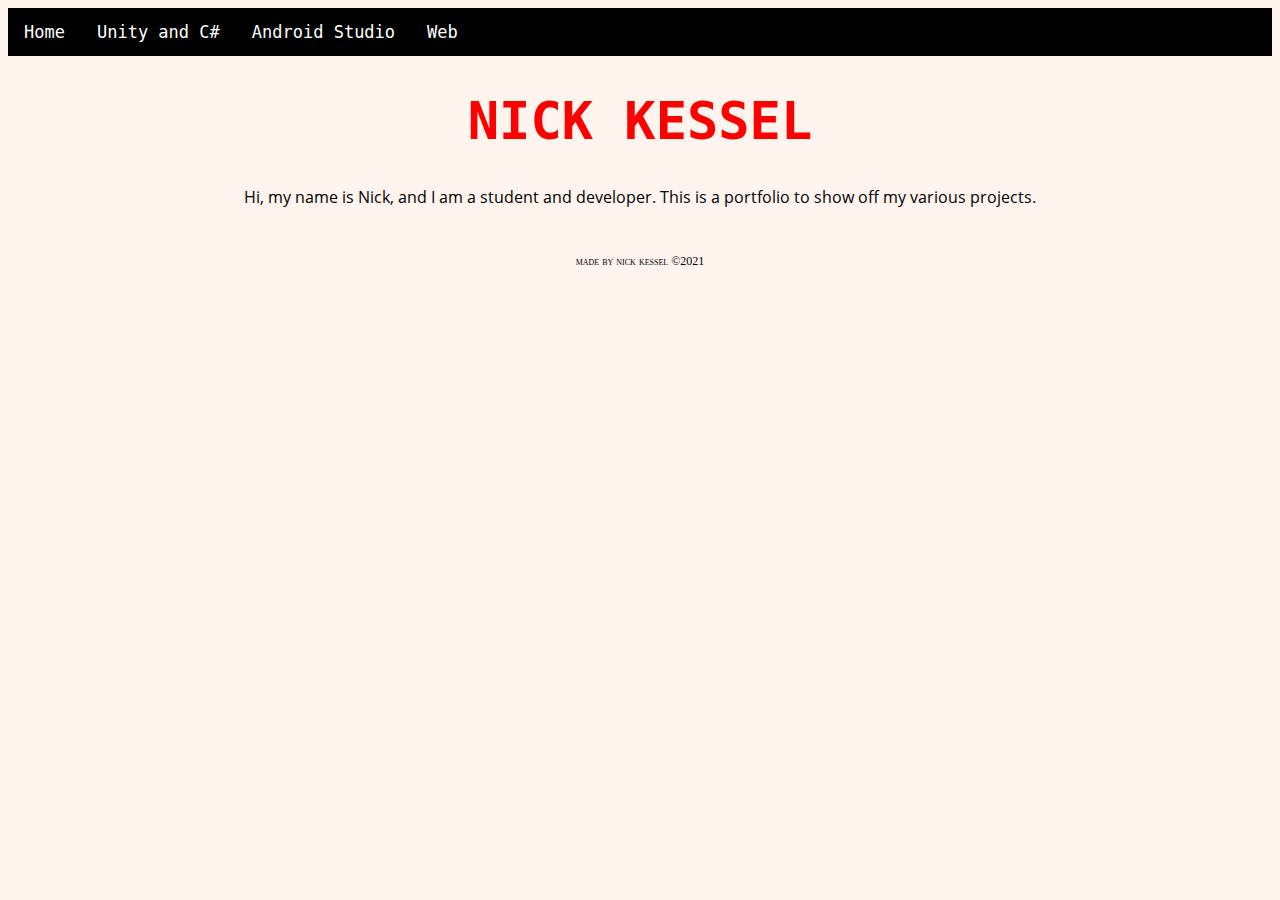
==== index.html @ a8d3d03e "32421 650pm final" ====
<!DOCTYPE html>
<html>
  <head>
    <title> Nick Kessel - Portfolio </title>
    <link rel="stylesheet" type="text/css" href="stylesheet.css" media="screen"/>
  </head>
  <body>

    <div class="topnav">
      <a class="active" href= "index.html">Home</a>
      <a href="unity.html">Unity and C#</a>
      <a href="android.html">Android Studio</a>
      <a href="#web">Web</a>
    </div>
    <h1 class="mainheading">
      NICK KESSEL
    </h1>
      <p class="textp">
        Hi, my name is Nick, and I am a student and developer. This is a portfolio to show off my various projects.
      </p>
      <footer class="foot"> made by nick kessel ©2021  </footer>

  </body>

  </html>
---- stylesheet.css ----
/* fonts */
@font-face {
  font-family: openSans;
  src: url(OpenSans-Regular.ttf);
}


body {
  background-color: seashell;
}
.mainheading {
  text-align: center;
  color: red;
  font-family:monospace;
  font-size: 400%;
}
p.textp {
  text-align: center;
  font-family: openSans;
  font-variant: normal;
}
.subhead {
  text-align: center;
  font-family:  sans-serif;
  font-size: 250%;
  padding-top: 70px;
}

.foot {
  text-align: center;
  font-size: 75%;
  font-variant:small-caps;
  padding-top: 30px;
}
video {
  display: block;
  margin: 0 auto;
}
/* top navigation bar*/
.topnav {
  background-color: black;
  overflow: hidden;

}

.topnav a {
  float: left;
  color: white;
  text-align: center;
  padding: 14px 16px;
  text-decoration: none;
  font-size: 17px;
  font-family: monospace;

}

.topnav a:hover {
  background-color: white;
  color:black;
}

.topnav a:active {
  background-color: blue;
}
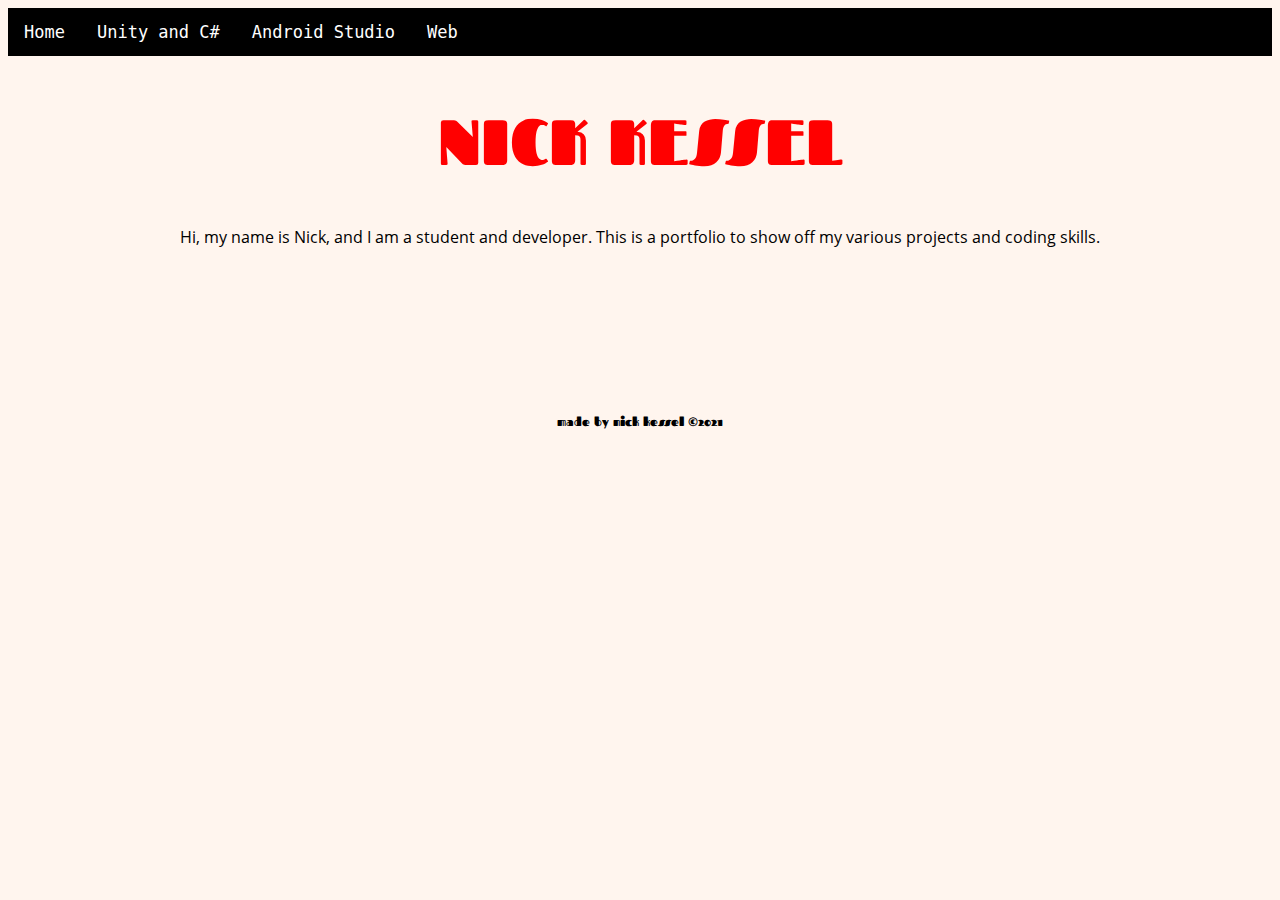
==== commit 129813e2: "Add files via upload" ====
--- a/index.html
+++ b/index.html
@@ -3,6 +3,7 @@
   <head>
     <title> Nick Kessel - Portfolio </title>
     <link rel="stylesheet" type="text/css" href="stylesheet.css" media="screen"/>
+
   </head>
   <body>
 
@@ -10,13 +11,14 @@
       <a class="active" href= "index.html">Home</a>
       <a href="unity.html">Unity and C#</a>
       <a href="android.html">Android Studio</a>
-      <a href="#web">Web</a>
+      <a href="web.html">Web</a>
     </div>
     <h1 class="mainheading">
       NICK KESSEL
     </h1>
       <p class="textp">
-        Hi, my name is Nick, and I am a student and developer. This is a portfolio to show off my various projects.
+        Hi, my name is Nick, and I am a student and developer.
+        This is a portfolio to show off my various projects and coding skills.
       </p>
       <footer class="foot"> made by nick kessel ©2021  </footer>
 
--- a/stylesheet.css
+++ b/stylesheet.css
@@ -1,7 +1,14 @@
 /* fonts */
 @font-face {
   font-family: openSans;
-  src: url(OpenSans-Regular.ttf);
+  src: url(Fonts/OpenSans-Regular.ttf);
+}
+
+@font-face {
+
+font-family: display;
+src: url(Fonts/Fascinate-Regular.ttf);
+
 }
 
 
@@ -11,7 +18,7 @@
 .mainheading {
   text-align: center;
   color: red;
-  font-family:monospace;
+  font-family:display;
   font-size: 400%;
 }
 p.textp {
@@ -23,24 +30,25 @@
   text-align: center;
   font-family:  sans-serif;
   font-size: 250%;
-  padding-top: 70px;
+  padding-top: 30px;
 }
 
 .foot {
   text-align: center;
   font-size: 75%;
-  font-variant:small-caps;
-  padding-top: 30px;
+  font-family: display;
+  padding-top: 150px;
 }
 video {
   display: block;
   margin: 0 auto;
 }
+
+
 /* top navigation bar*/
 .topnav {
   background-color: black;
   overflow: hidden;
-
 }
 
 .topnav a {
@@ -52,13 +60,10 @@
   font-size: 17px;
   font-family: monospace;
 
+
 }
 
 .topnav a:hover {
   background-color: white;
   color:black;
 }
-
-.topnav a:active {
-  background-color: blue;
-}
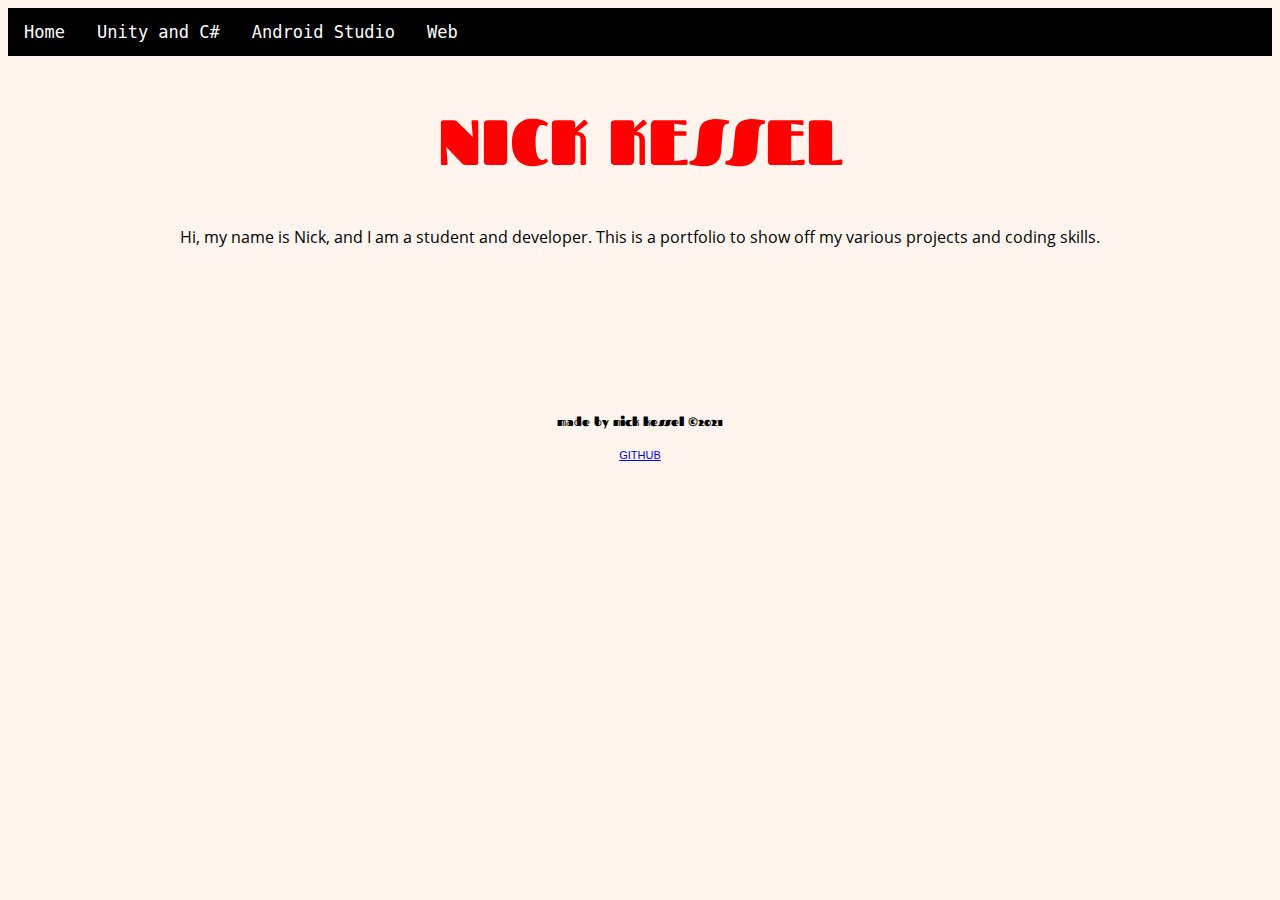
==== commit 99fb0be8: "Add files via upload" ====
--- a/index.html
+++ b/index.html
@@ -20,7 +20,7 @@
         Hi, my name is Nick, and I am a student and developer.
         This is a portfolio to show off my various projects and coding skills.
       </p>
-      <footer class="foot"> made by nick kessel ©2021  </footer>
+      <footer> <p class="foottext">made by nick kessel ©2021</p> <p class="footlink"> <a href="https://github.com/nickkessel"> github</a> </p>  </footer>
 
   </body>
 
--- a/stylesheet.css
+++ b/stylesheet.css
@@ -33,11 +33,18 @@
   padding-top: 30px;
 }
 
-.foot {
+.foottext {
   text-align: center;
   font-size: 75%;
   font-family: display;
   padding-top: 150px;
+}
+
+.footlink {
+  text-align: center;
+  font-size: 100%;
+  font-family: sans-serif;
+  font-variant: small-caps;
 }
 video {
   display: block;
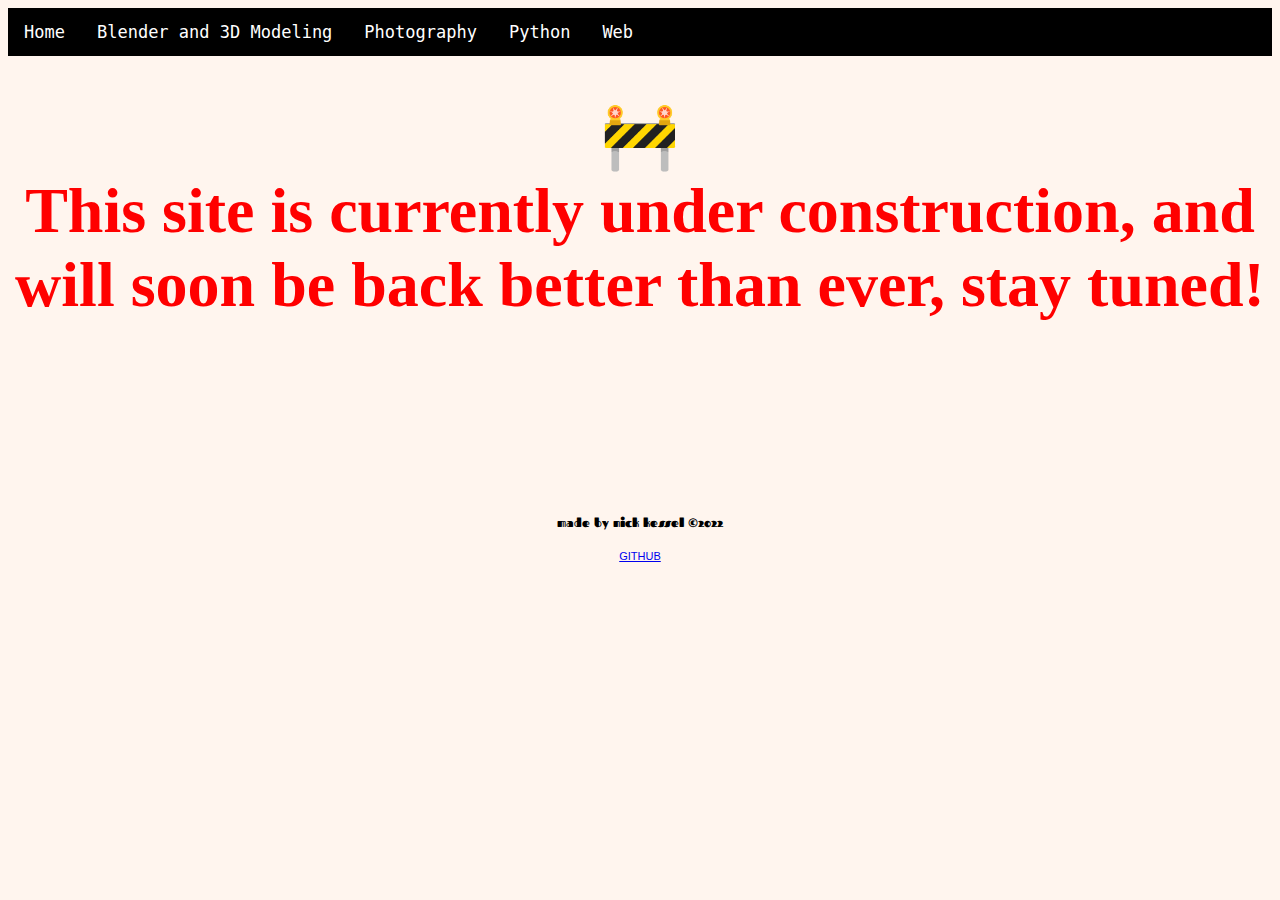
==== commit 3c052716: "rebooting" ====
--- a/index.html
+++ b/index.html
@@ -1,6 +1,7 @@
 <!DOCTYPE html>
 <html>
   <head>
+    <meta http-equiv="Refresh" content="url=https://www.nickkessel.github.io/temp.html">
     <title> Nick Kessel - Portfolio </title>
     <link rel="stylesheet" type="text/css" href="stylesheet.css" media="screen"/>
 
@@ -9,18 +10,19 @@
 
     <div class="topnav">
       <a class="active" href= "index.html">Home</a>
-      <a href="unity.html">Unity and C#</a>
-      <a href="android.html">Android Studio</a>
+      <a href="blender.html">Blender and 3D Modeling</a>
+      <a href="photography.html">Photography</a>
+      <a href="python.html">Python</a>
       <a href="web.html">Web</a>
     </div>
     <h1 class="mainheading">
-      NICK KESSEL
+      🚧<br> This site is currently under construction, and will soon be back better than ever, stay tuned!
     </h1>
-      <p class="textp">
+      <!--<p class="textp">
         Hi, my name is Nick, and I am a student and developer.
         This is a portfolio to show off my various projects and coding skills.
-      </p>
-      <footer> <p class="foottext">made by nick kessel ©2021</p> <p class="footlink"> <a href="https://github.com/nickkessel"> github</a> </p>  </footer>
+      </p>-->
+      <footer> <p class="foottext">made by nick kessel ©2022</p> <p class="footlink"> <a href="https://github.com/nickkessel"> github</a> </p>  </footer>
 
   </body>
 
--- a/stylesheet.css
+++ b/stylesheet.css
@@ -11,6 +11,11 @@
 
 }
 
+@font-face {
+  font-family: futuristic;
+  src: url(Fonts/Android101-El3e.ttf)
+}
+
 
 body {
   background-color: seashell;
@@ -18,7 +23,7 @@
 .mainheading {
   text-align: center;
   color: red;
-  font-family:display;
+  font-family:futuristic;
   font-size: 400%;
 }
 p.textp {
@@ -51,6 +56,17 @@
   margin: 0 auto;
 }
 
+.video_caption {
+  text-align: center;
+  font-family: openSans;
+  font-variant: small-caps;
+
+}
+
+.desc_head {
+  text-align: center;
+  font-family: openSans;
+}
 
 /* top navigation bar*/
 .topnav {
@@ -61,7 +77,7 @@
 .topnav a {
   float: left;
   color: white;
-  text-align: center;
+  text-align: left;
   padding: 14px 16px;
   text-decoration: none;
   font-size: 17px;
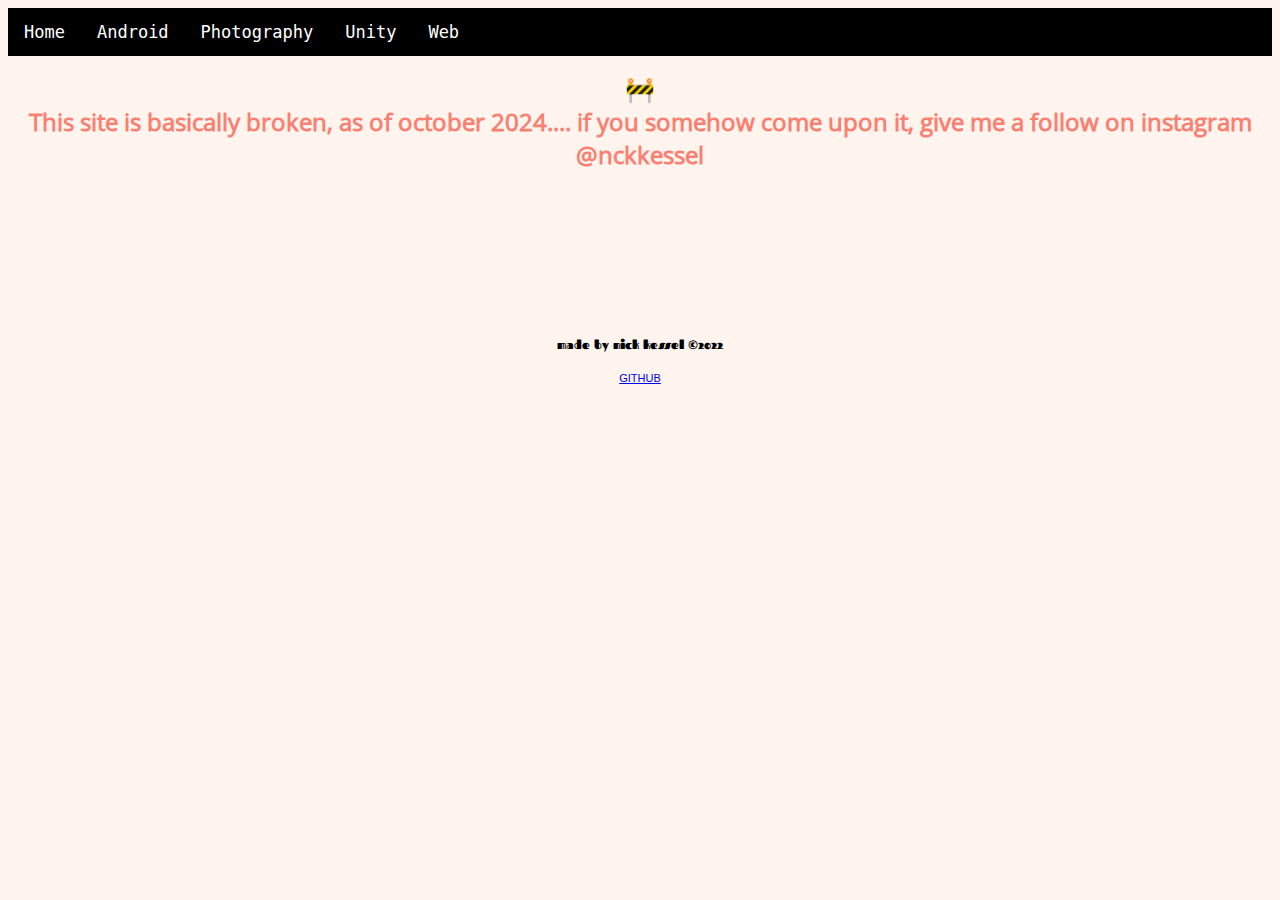
==== commit 82ff457f: "making a couple little changes" ====
--- a/index.html
+++ b/index.html
@@ -10,13 +10,13 @@
 
     <div class="topnav">
       <a class="active" href= "index.html">Home</a>
-      <a href="blender.html">Blender and 3D Modeling</a>
+      <a href="android.html">Android</a>
       <a href="photography.html">Photography</a>
-      <a href="python.html">Python</a>
+      <a href="unity.html">Unity</a>
       <a href="web.html">Web</a>
     </div>
     <h1 class="mainheading">
-      🚧<br> This site is currently under construction, and will soon be back better than ever, stay tuned!
+      🚧<br> This site is basically broken, as of october 2024.... if you somehow come upon it, give me a follow on instagram @nckkessel 
     </h1>
       <!--<p class="textp">
         Hi, my name is Nick, and I am a student and developer.
--- a/stylesheet.css
+++ b/stylesheet.css
@@ -22,9 +22,9 @@
 }
 .mainheading {
   text-align: center;
-  color: red;
-  font-family:futuristic;
-  font-size: 400%;
+  color: salmon;
+  font-family:openSans;
+  font-size: 150%;
 }
 p.textp {
   text-align: center;
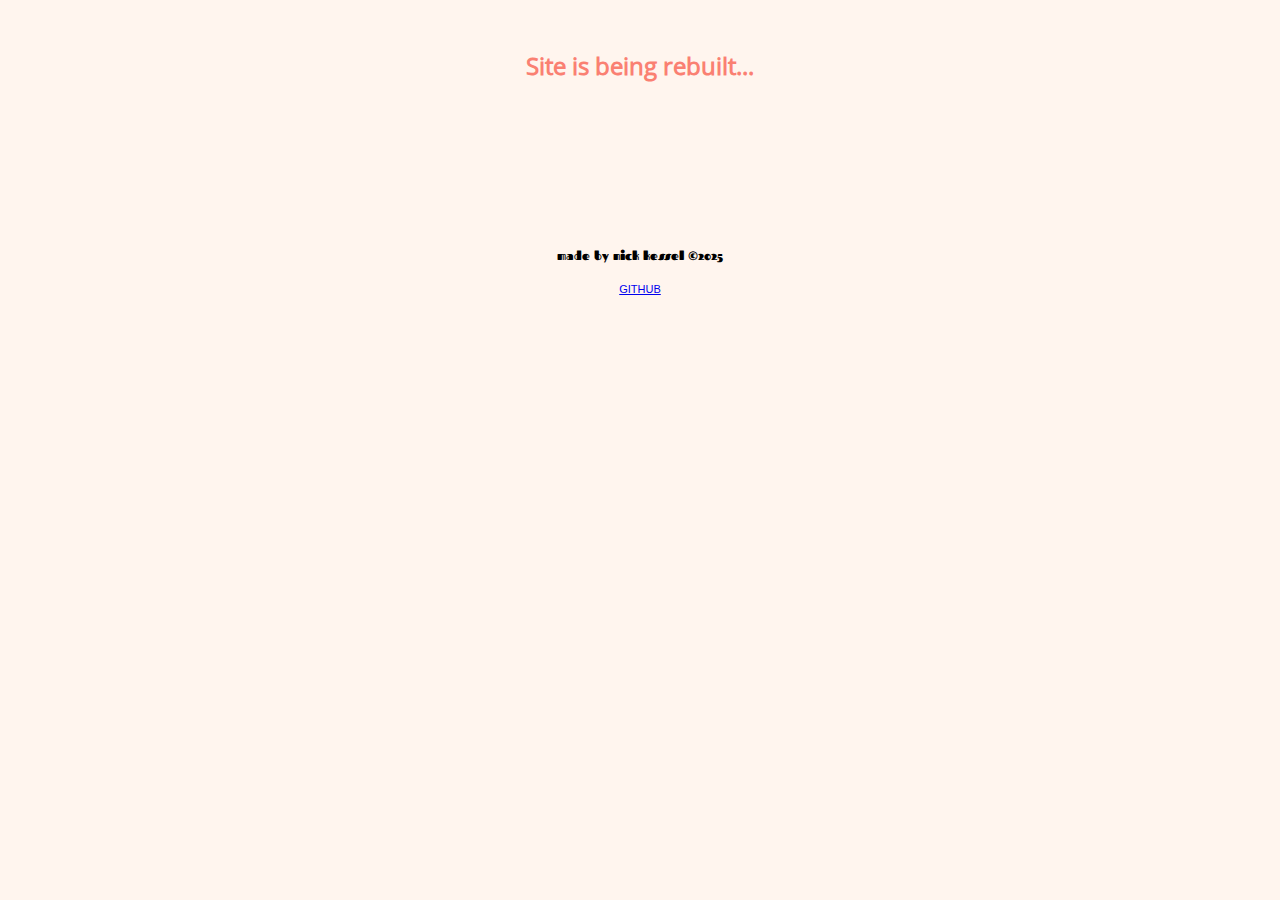
==== commit ca5ae796: "taking down the old not good site" ====
--- a/index.html
+++ b/index.html
@@ -7,22 +7,14 @@
 
   </head>
   <body>
-
-    <div class="topnav">
-      <a class="active" href= "index.html">Home</a>
-      <a href="android.html">Android</a>
-      <a href="photography.html">Photography</a>
-      <a href="unity.html">Unity</a>
-      <a href="web.html">Web</a>
-    </div>
     <h1 class="mainheading">
-      🚧<br> This site is basically broken, as of october 2024.... if you somehow come upon it, give me a follow on instagram @nckkessel 
+      <br> Site is being rebuilt... 
     </h1>
       <!--<p class="textp">
         Hi, my name is Nick, and I am a student and developer.
         This is a portfolio to show off my various projects and coding skills.
       </p>-->
-      <footer> <p class="foottext">made by nick kessel ©2022</p> <p class="footlink"> <a href="https://github.com/nickkessel"> github</a> </p>  </footer>
+      <footer> <p class="foottext">made by nick kessel ©2025</p> <p class="footlink"> <a href="https://github.com/nickkessel"> github</a> </p>  </footer>
 
   </body>
 
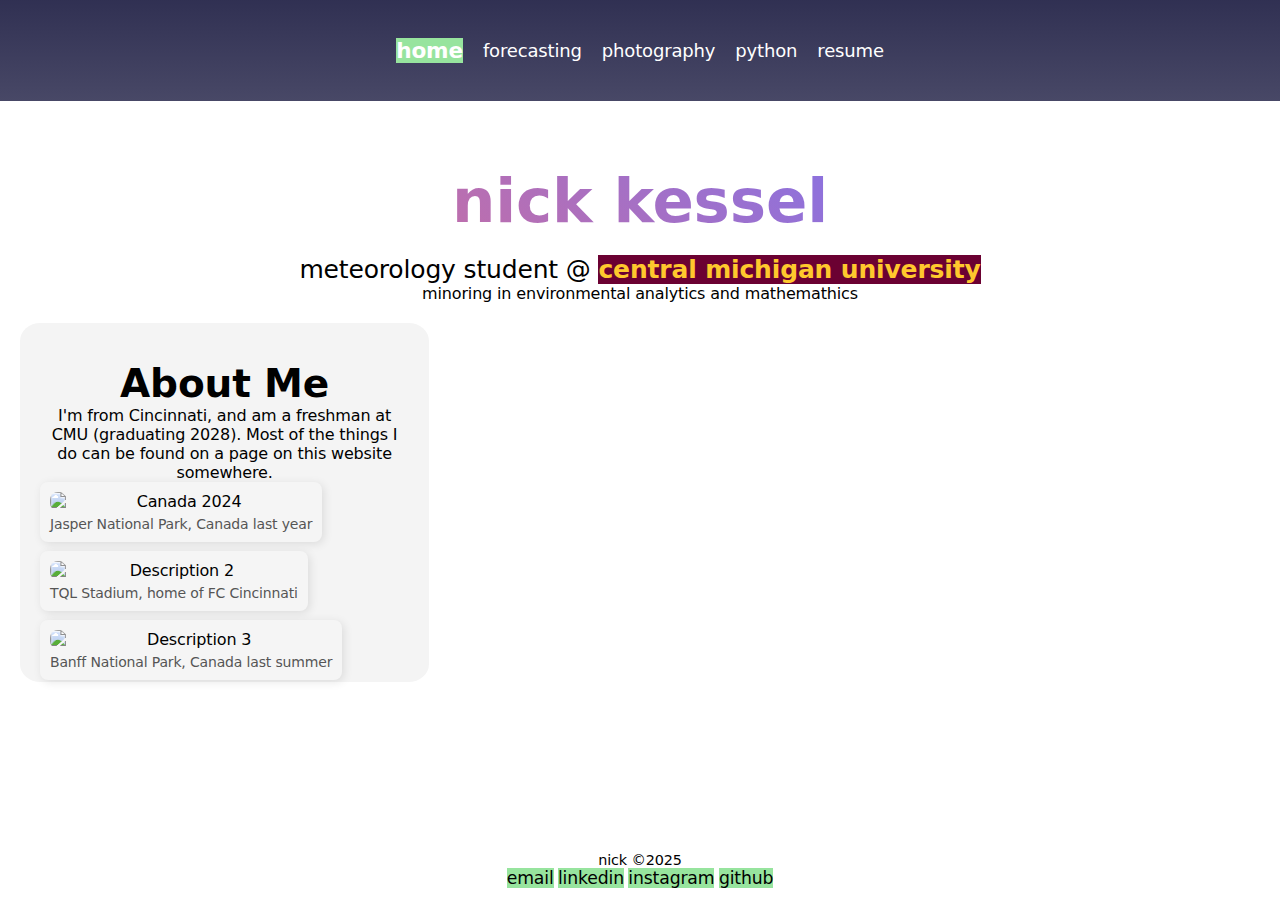
==== commit c7be183e: "new portfolio" ====
--- a/index.html
+++ b/index.html
@@ -1,21 +1,80 @@
 <!DOCTYPE html>
-<html>
+<html lang="en">
   <head>
-    <meta http-equiv="Refresh" content="url=https://www.nickkessel.github.io/temp.html">
-    <title> Nick Kessel - Portfolio </title>
-    <link rel="stylesheet" type="text/css" href="stylesheet.css" media="screen"/>
-
+    <meta charset="UTF-8">
+    <meta name="viewport" content="width=device-width, initial-scale=1.0">
+    <meta http-equiv="X-UA-Compatible" content="ie=edge">
+    <title>portfolio - nick kessel </title>
+    <link rel="stylesheet" href="style.css">
   </head>
   <body>
-    <h1 class="mainheading">
-      <br> Site is being rebuilt... 
-    </h1>
-      <!--<p class="textp">
-        Hi, my name is Nick, and I am a student and developer.
-        This is a portfolio to show off my various projects and coding skills.
-      </p>-->
-      <footer> <p class="foottext">made by nick kessel ©2025</p> <p class="footlink"> <a href="https://github.com/nickkessel"> github</a> </p>  </footer>
+    <header class="site_header">
+        <div class="wrapper_inner text_center">
+            <nav class = "site_header_nav">
+                <ul role ="list" class = " flex flex_center">
+                    <li class = 'active_page'><a href = "index.html">home</a></li>
+                    <li><a href = "wx.html">forecasting</a></li>
+                    <li><a href = "photo.html">photography</a></li>
+                    <li><a href = "py.html">python</a></li>
+                    <li><a href = "resume.html">resume</a></li>
+                </ul>
+            </nav>
+        </div>
+    </header>
+    <main>
+        <section id="hero">
+            <div class = 'wrapper'>
+                <div class = 'wrapper-inner'>
+                    <div class = 'text_center hero_content'>
+                        <h1 class = 'h1 name'>nick kessel</h1><br>
+                        <p class ='h5'> meteorology student @ <span class="cmu">central michigan university</span></p>
+                        <p class = 'h6'>minoring in environmental analytics and mathemathics</p>
+                    </div>
+                </div>
+            </div>
+        </section>
+    <section class ='main-content'>
+        <section class = "about-me">
+            <div class = 'wrapper'>
+                <div class="wrapper_inner text_center">
+                    
+                    <h1 class = 'h3'> About Me</h1>
+                    <p class = 'h6'> I'm from Cincinnati, and am a freshman at CMU (graduating 2028). 
+                        Most of the things I do can be found on a page on this website somewhere.
+                    </p>
+                    <div class="gallery">
+                        <figure>
+                            <img src="/media/aboutme1.jpg" alt="Canada 2024">
+                            <figcaption>Jasper National Park, Canada last year</figcaption>
+                        </figure>
+                        <figure>
+                            <img src="/media/aboutme2.jpg" alt="Description 2">
+                            <figcaption>TQL Stadium, home of FC Cincinnati</figcaption>
+                        </figure>
+                        <figure>
+                            <img src="/media/aboutme3.jpg" alt="Description 3">
+                            <figcaption>Banff National Park, Canada last summer</figcaption>
+                        </figure>
+                    </div>
+                </div>
+            </div>
+        </section>
+        <section class ="blog">
+            <div class ='wrapper'>
+                <div class = 'wrapper_inner text_center'>
 
+                </div>
+            </div>
+
+        </section>
+    </section>
+        <footer class = "foottext"> nick ©2025 <br>
+        <a class = "footlink" href = "mailto:kesse1ni@cmich.edu"> email</a>
+        <a class = "footlink" href = "https://www.linkedin.com/in/nick-kessel-914264327/"> linkedin</a>
+        <a class = "footlink" href = "https://www.instagram.com/nckkessel/"> instagram</a> 
+        <a class = "footlink" href = "github.com/nickkessel"> github</a></footer>
+    </main>
+
+    <script src="index.js"></script>
   </body>
-
-  </html>
+</html>
--- a/style.css
+++ b/style.css
@@ -0,0 +1,308 @@
+/**
+ * CORE CONFIG
+ * This powers everything from utility class generation to breakpoints
+ * to enabling/disabling pre-built components/utilities.
+ */
+/* Box sizing rules */
+*,
+*::before,
+*::after {
+  box-sizing: border-box;
+  font-family: system-ui, -apple-system, BlinkMacSystemFont, 'Segoe UI', Roboto, Oxygen, Ubuntu, Cantarell, 'Open Sans', 'Helvetica Neue', sans-serif;
+}
+
+/* @link https://utopia.fyi/type/calculator?c=320,18,1.2,1240,20,1.25,5,2,&s=0.75|0.5|0.25,1.5|2|3|4|6,s-l&g=s,l,xl,12 */
+
+:root {
+    --step--2: clamp(0.7813rem, 0.7747rem + 0.0326vw, 0.8rem);
+    --step--1: clamp(0.9375rem, 0.9158rem + 0.1087vw, 1rem);
+    --step-0: clamp(1.125rem, 1.0815rem + 0.2174vw, 1.25rem);
+    --step-1: clamp(1.35rem, 1.2761rem + 0.3696vw, 1.5625rem);
+    --step-2: clamp(1.62rem, 1.5041rem + 0.5793vw, 1.9531rem);
+    --step-3: clamp(1.944rem, 1.771rem + 0.8651vw, 2.4414rem);
+    --step-4: clamp(2.3328rem, 2.0827rem + 1.2504vw, 3.0518rem);
+    --step-5: clamp(2.7994rem, 2.4462rem + 1.7658vw, 3.8147rem);
+    --cmu-maroon: #6b0132;
+    --cmu-gold: #ffc82d;
+  }
+  
+  /* @link https://utopia.fyi/space/calculator?c=320,18,1.2,1240,20,1.25,5,2,&s=0.75|0.5|0.25,1.5|2|3|4|6,s-l&g=s,l,xl,12 */
+  
+  :root {
+    --space-3xs: clamp(0.3125rem, 0.3125rem + 0vw, 0.3125rem);
+    --space-2xs: clamp(0.5625rem, 0.5408rem + 0.1087vw, 0.625rem);
+    --space-xs: clamp(0.875rem, 0.8533rem + 0.1087vw, 0.9375rem);
+    --space-s: clamp(1.125rem, 1.0815rem + 0.2174vw, 1.25rem);
+    --space-m: clamp(1.6875rem, 1.6223rem + 0.3261vw, 1.875rem);
+    --space-l: clamp(2.25rem, 2.163rem + 0.4348vw, 2.5rem);
+    --space-xl: clamp(3.375rem, 3.2446rem + 0.6522vw, 3.75rem);
+    --space-2xl: clamp(4.5rem, 4.3261rem + 0.8696vw, 5rem);
+    --space-3xl: clamp(6.75rem, 6.4891rem + 1.3043vw, 7.5rem);
+  }
+  
+/* Remove default margin */
+body,
+h1,
+h2,
+h3,
+h4,
+p,
+figure,
+blockquote,
+dl,
+dd {
+  margin: 0;
+}
+
+/* Remove list styles on ul, ol elements with a list role, which suggests default styling will be removed */
+ul[role="list"],
+ol[role="list"] {
+  list-style: none;
+  padding: 0;
+}
+
+/* Set core root defaults */
+html:focus-within {
+  scroll-behavior: smooth;
+}
+
+/* Set core body defaults */
+body {
+  min-height: 100vh;
+  text-rendering: optimizeSpeed;
+  letter-spacing: -0.01em;
+}
+
+/* All elements that don't have a class get default styles */
+a:not([class]) {
+  text-decoration-skip-ink: auto;
+}
+
+/* Make images easier to work with */
+img,
+picture {
+  max-width: 100%;
+  display: block;
+}
+
+/* Inherit fonts for inputs and buttons */
+input,
+button,
+textarea,
+select {
+  font: inherit;
+}
+
+@media (prefers-reduced-motion: reduce) {
+  html:focus-within {
+    scroll-behavior: auto;
+  }
+}
+
+h1,
+.h1 {
+  font-size: var(--step-5);
+}
+
+h2,
+.h2 {
+  font-size: var(--step-4);
+}
+
+h3,
+.h3 {
+  font-size: var(--step-3);
+}
+
+h4,
+.h4 {
+  font-size: var(--step-2);
+}
+
+h5,
+.h5 {
+  font-size: var(--step-1);
+}
+
+:focus {
+  outline: 2px dashed #00ff19;
+  outline-offset: 0.25rem;
+}
+
+main:focus {
+  outline: none;
+}
+
+/* define some constants */
+.flex {
+    display: flex;
+    align-items: center;
+    gap: var(--space-s);
+  }
+  @media (max-width: 468px) {
+    .flex {
+      flex-wrap: wrap;
+    }
+  }
+  .flex_center {
+    justify-content: center;
+  }
+  .flex_around {
+    justify-content: space-around;
+  }
+  .flex_between {
+    justify-content: space-between;
+  }
+  @media (max-width: 468px) {
+    .flex_around {
+      justify-content: center;
+    }
+    .flex_between {
+      justify-content: center;
+    }
+  }
+  .text_center {
+    text-align: center;
+  }
+  .text_right {
+    text-align: right;
+  }
+  
+  /* define spacing */
+  .padding-top-3xs {
+    padding: var(--space-3xs);
+  }
+
+.wrapper {
+    width: 100%;
+    max-width: 1240px;
+    margin: 0 auto;
+    margin-top: 5%;
+}
+
+.wrapper_inner {
+    width: 100%;
+    max-width: 800px;
+    margin: 0 auto;
+}
+
+.site_header {
+    padding: var(--space-s) 0;
+    background: linear-gradient(rgba(26,26,64,0.9), rgba(26,26,64,0.8));
+    font-size: large;
+}
+.site_header_nav ul li a {
+    text-decoration: none;
+    color: #fff
+}
+
+.cmu {
+    color: var(--cmu-gold);
+    background-color: var(--cmu-maroon);
+    font-weight: 650;
+}
+.active_page {
+    background-color: #97e49e;
+    font-weight: 800;
+    font-size: larger;
+}
+
+.foottext {
+    text-align: center;
+    font-size: 90%;
+    padding-top: 150px;
+  }
+
+.footlink {
+    color:rgb(0, 0, 0);
+    background-color: #97e49e;
+    font-size: 120%;
+    text-decoration: none;
+}
+
+.gallery {
+    display: grid;
+    gap: 5%; /* Space between images */
+    padding: 0%;
+    grid-template-columns: repeat(auto-fit, minmax(100%, 1fr)); 
+    /* Automatically adjusts number of columns */
+}
+
+.gallery figure {
+    text-align: center;
+    background: #f5f5f5;
+    width: fit-content;
+    padding: 10px;
+    border-radius: 8px;
+    box-shadow: 2px 2px 10px rgba(0, 0, 0, 0.1);
+}
+
+.gallery img {
+    width: auto;
+    height: auto;
+    border-radius: 8px;
+} 
+
+figcaption {
+    font-size: 14px;
+    color: #555;
+    margin-top: 5px;
+}
+
+@keyframes animated-gradient {
+    0% { background-position: 0% 50%; }
+    50% { background-position: 100% 50%; }
+    100% { background-position: 0% 50%; }
+}
+
+.name {
+    font-weight: bold;
+    background: linear-gradient(45deg, #ff6b6b, #6b73ff, #32cd32, #ffa500);
+    background-size: 300% 300%;
+    background-clip: text;
+    -webkit-text-fill-color: transparent;
+    animation: animated-gradient 20s ease infinite;
+}
+
+::-moz-selection { /* Code for Firefox */
+    color: var(--cmu-gold);
+    background: var(--cmu-maroon);
+  }
+  
+::selection {
+    color: var(--cmu-gold);
+    background: var(--cmu-maroon);
+  }
+
+.main-content {
+    display: flex;
+    flex-wrap: wrap;
+    padding: 20px;
+}
+
+.about-me {
+    flex: 1;
+    max-width: 33%;
+    background-color: #f4f4f4;
+    padding: 20px;
+    border-radius: 5%;
+}
+
+/* Blog Section (2/3 of the width) */
+.blog {
+    flex: 2;
+    max-width: 67%;
+    background-color: #fff;
+    padding: 20px;
+}
+
+@media (max-width: 768px) {
+    .content {
+        flex-direction: column;
+    }
+
+    .about, .blog {
+        max-width: 100%;
+        border-right: none;
+    }
+}